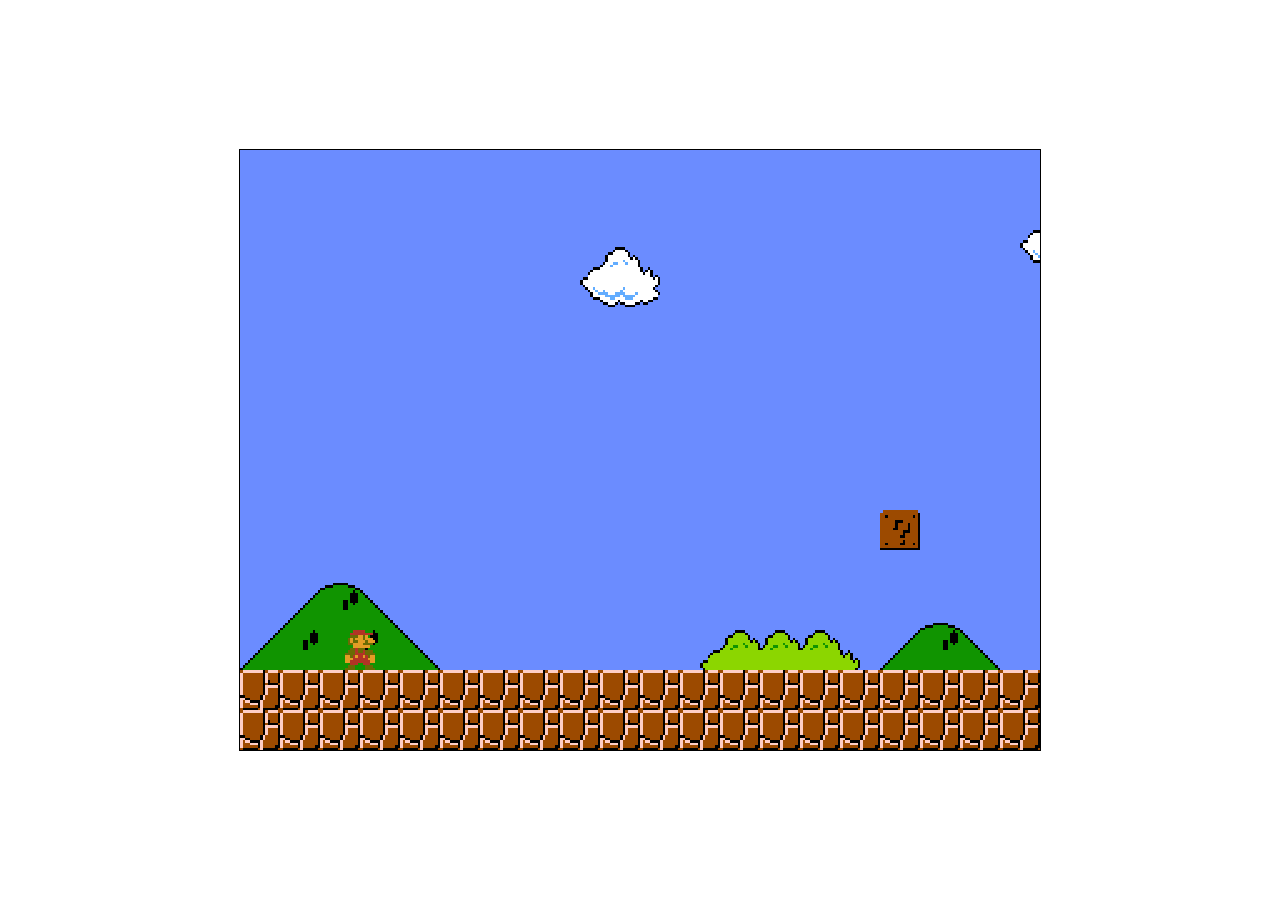
==== docs/index.html @ f3475fb0 "Add files via upload" ====
<!DOCTYPE html>
<html lang="en">
<head>
    <meta charset="UTF-8">
    <title>Mario</title>
    <link rel="stylesheet" type="text/css" href="all.css"/>
    <link rel="preload" href="sounds/stomp.wav" as="script">
</head>
<body>
    <canvas id="game_window">Обновите браузер</canvas>
    <audio id="music" preload="none" src=""></audio>
    <audio id="sound_player" preload="none" src=""></audio>
    <audio id="sound_enemy" preload="none" src=""></audio>
<script type="text/javascript" src="bundle.js"></script></body>
</html>
---- docs/all.css ----
:root {

}

html, body {
    height: 100%;
}

body{
    margin: 0;
    padding: 0;
    display: flex;
    justify-content: center;
    align-items: center;
}

canvas {
    border: 1px solid;
}
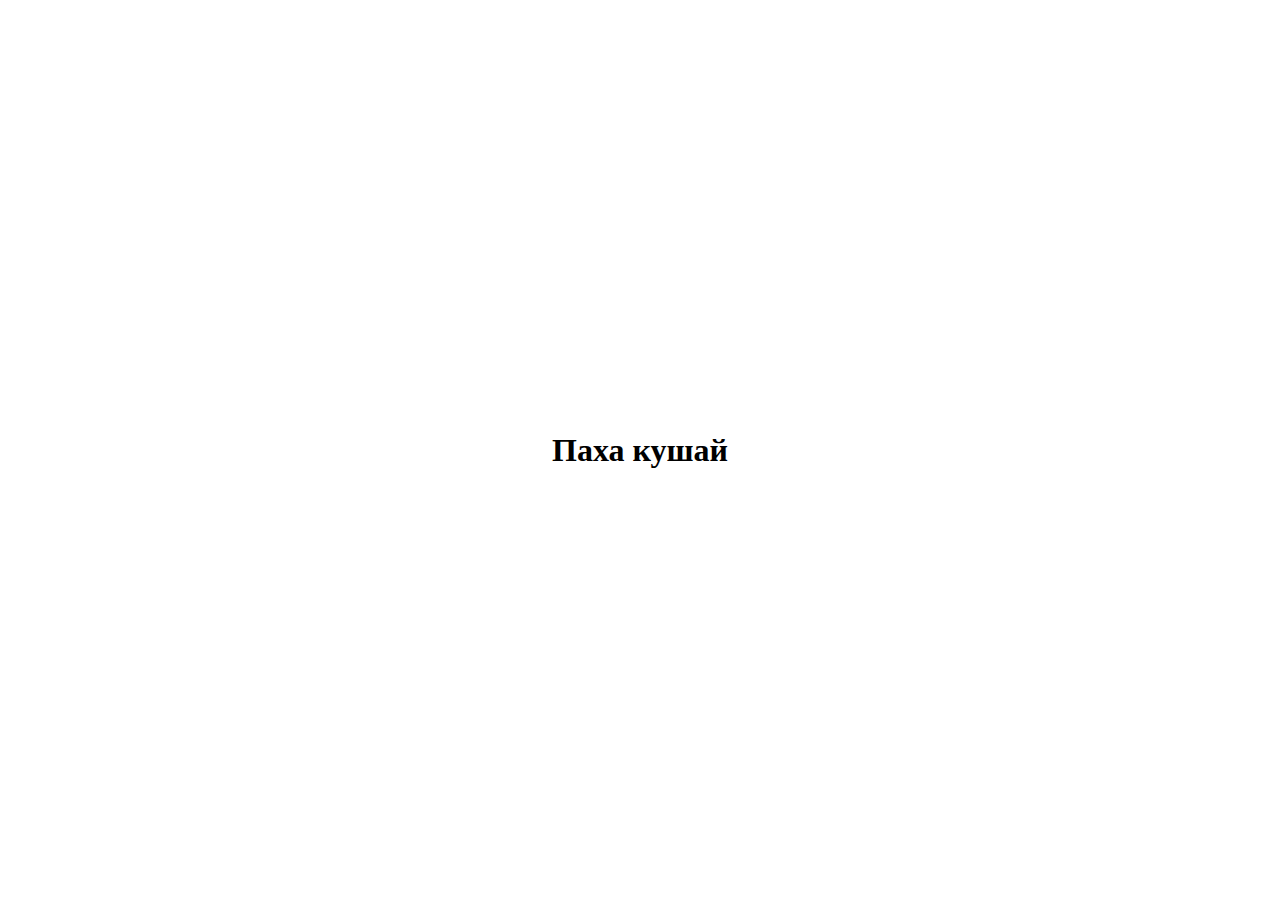
==== commit 8408aedc: "Update index.html" ====
--- a/docs/index.html
+++ b/docs/index.html
@@ -4,12 +4,9 @@
     <meta charset="UTF-8">
     <title>Mario</title>
     <link rel="stylesheet" type="text/css" href="all.css"/>
-    <link rel="preload" href="sounds/stomp.wav" as="script">
 </head>
 <body>
-    <canvas id="game_window">Обновите браузер</canvas>
-    <audio id="music" preload="none" src=""></audio>
-    <audio id="sound_player" preload="none" src=""></audio>
-    <audio id="sound_enemy" preload="none" src=""></audio>
+    <h1>Паха кушай</h1>
+    <!--<canvas id="game_window">Обновите браузер</canvas>-->
 <script type="text/javascript" src="bundle.js"></script></body>
-</html>+</html>
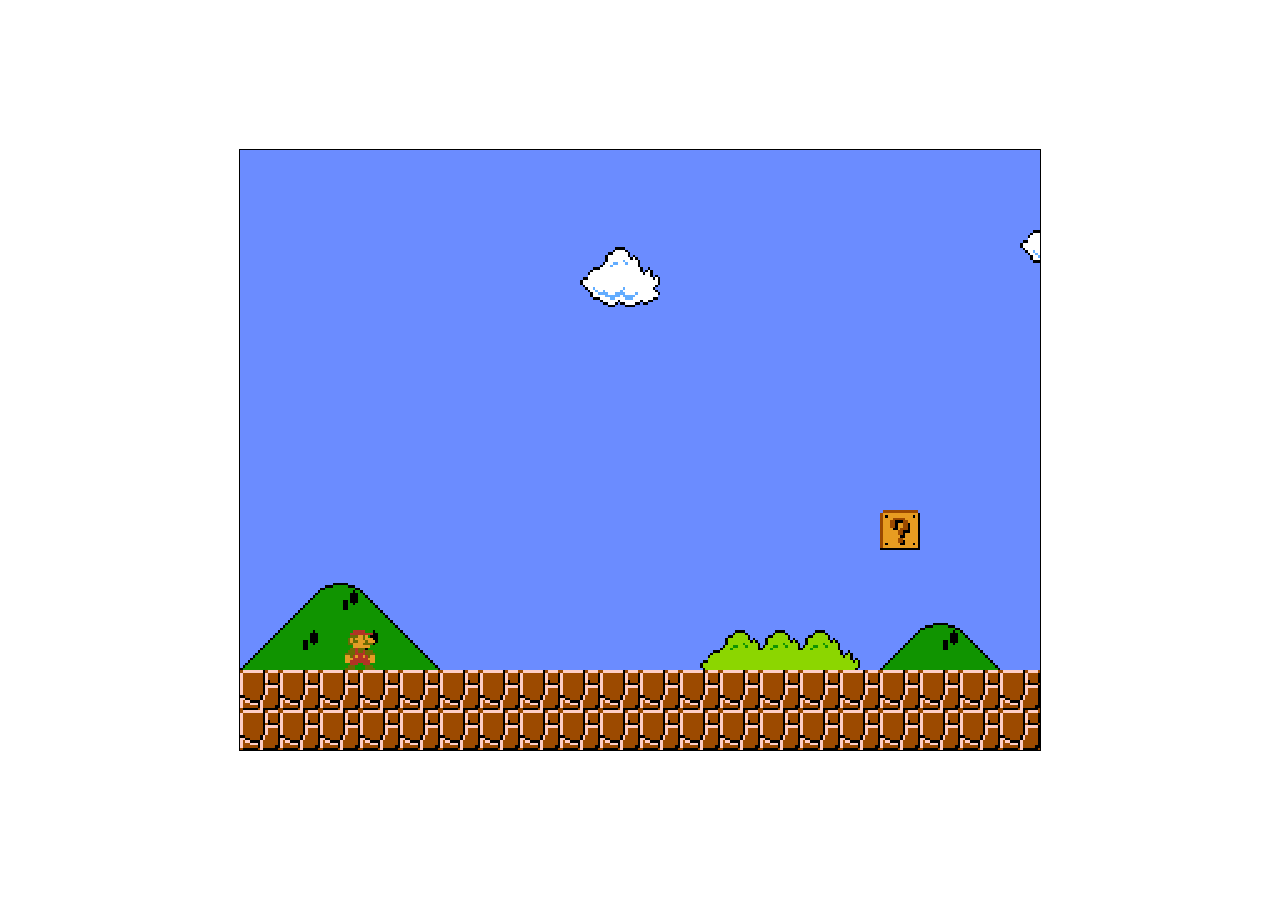
==== commit 2972bf2b: "Update index.html" ====
--- a/docs/index.html
+++ b/docs/index.html
@@ -6,7 +6,6 @@
     <link rel="stylesheet" type="text/css" href="all.css"/>
 </head>
 <body>
-    <h1>Паха кушай</h1>
-    <!--<canvas id="game_window">Обновите браузер</canvas>-->
+    <canvas id="game_window">Обновите браузер</canvas>
 <script type="text/javascript" src="bundle.js"></script></body>
 </html>
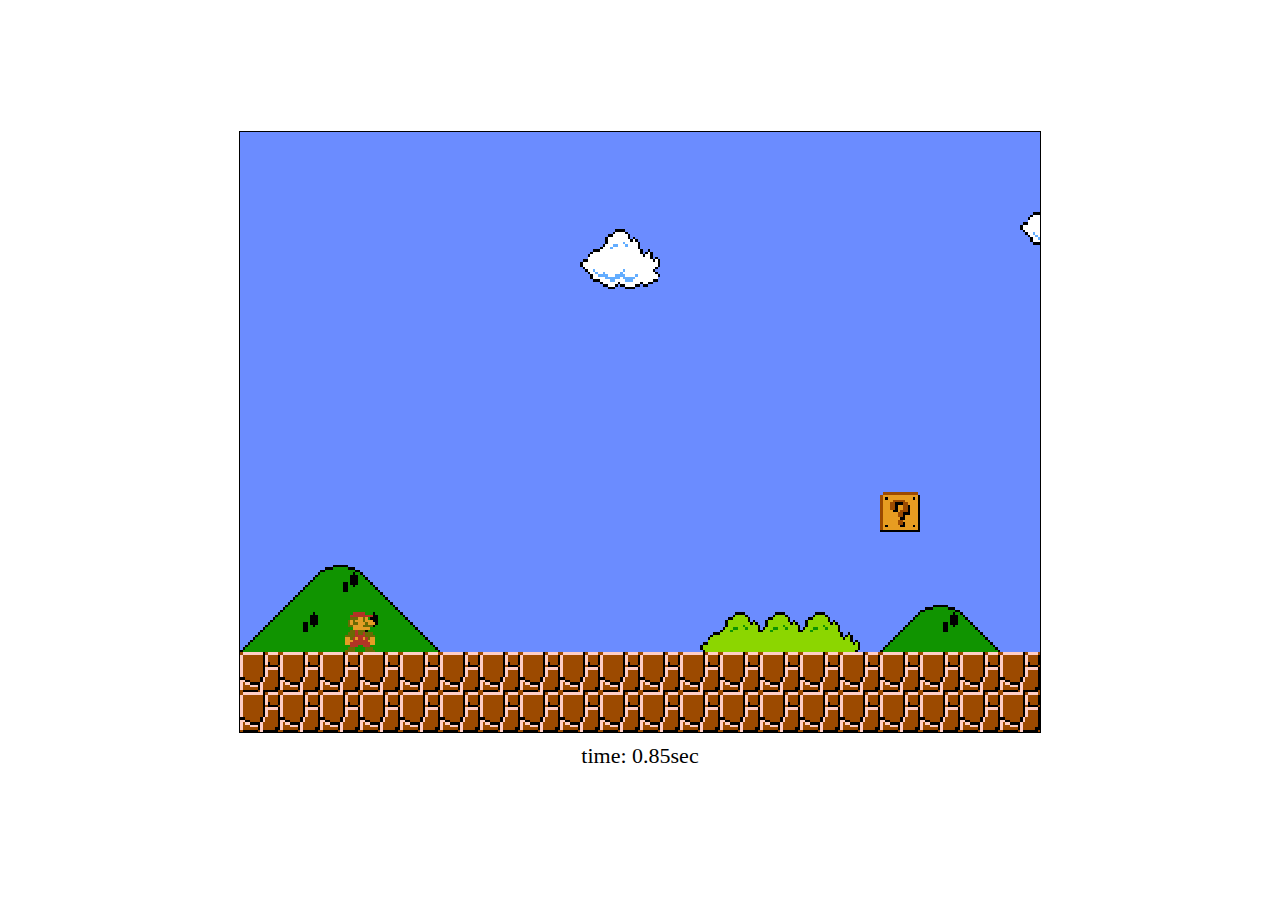
==== commit 1757fc11: "Add files via upload" ====
--- a/docs/index.html
+++ b/docs/index.html
@@ -7,5 +7,6 @@
 </head>
 <body>
     <canvas id="game_window">Обновите браузер</canvas>
+    <div id="time">time:</div>
 <script type="text/javascript" src="bundle.js"></script></body>
-</html>
+</html>--- a/docs/all.css
+++ b/docs/all.css
@@ -12,6 +12,12 @@
     display: flex;
     justify-content: center;
     align-items: center;
+    flex-direction: column;
+}
+
+#time{
+    padding-top: 10px;
+    font-size: 22px;
 }
 
 canvas {
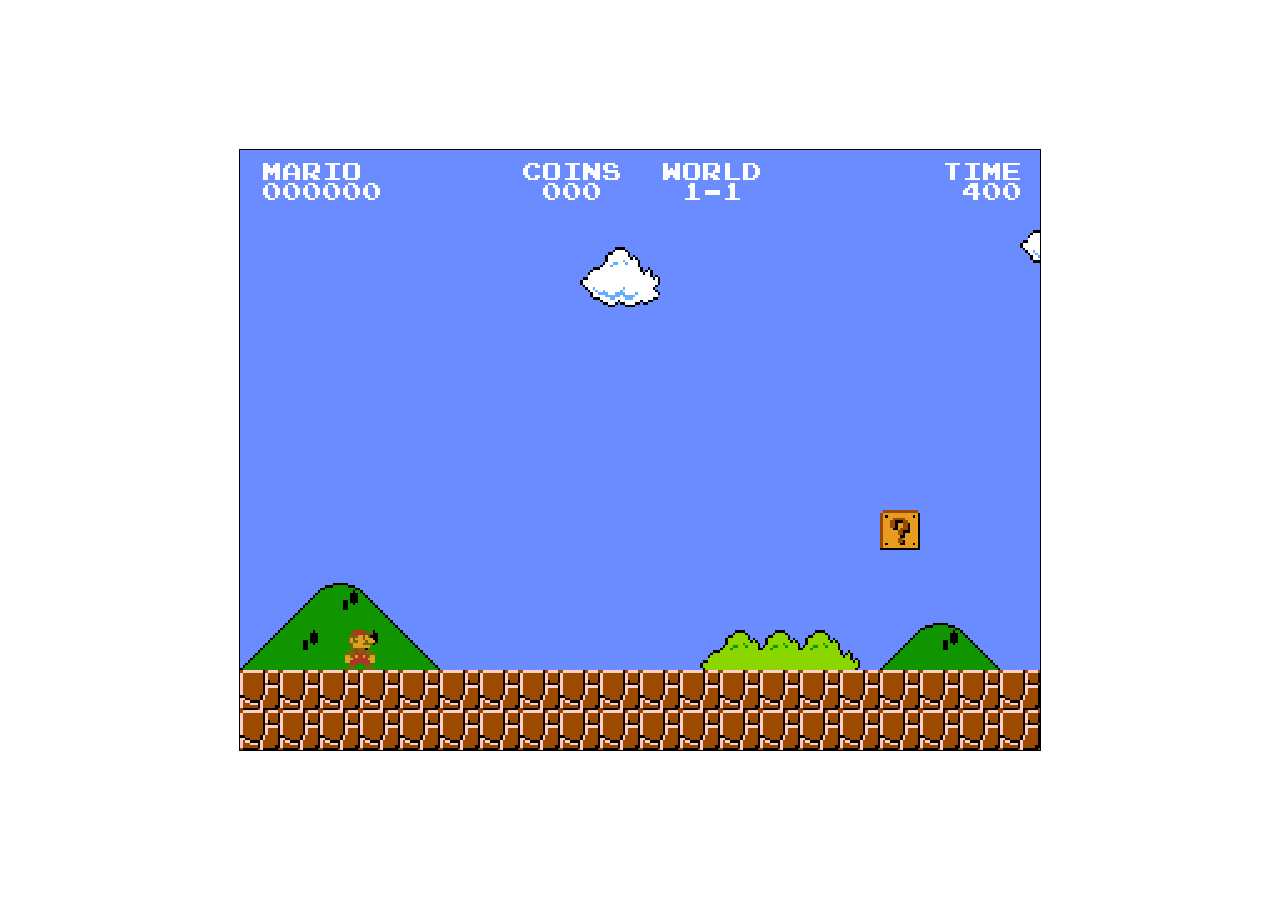
==== commit e49ef23b: "Add files via upload" ====
--- a/docs/index.html
+++ b/docs/index.html
@@ -7,6 +7,5 @@
 </head>
 <body>
     <canvas id="game_window">Обновите браузер</canvas>
-    <div id="time">time:</div>
 <script type="text/javascript" src="bundle.js"></script></body>
 </html>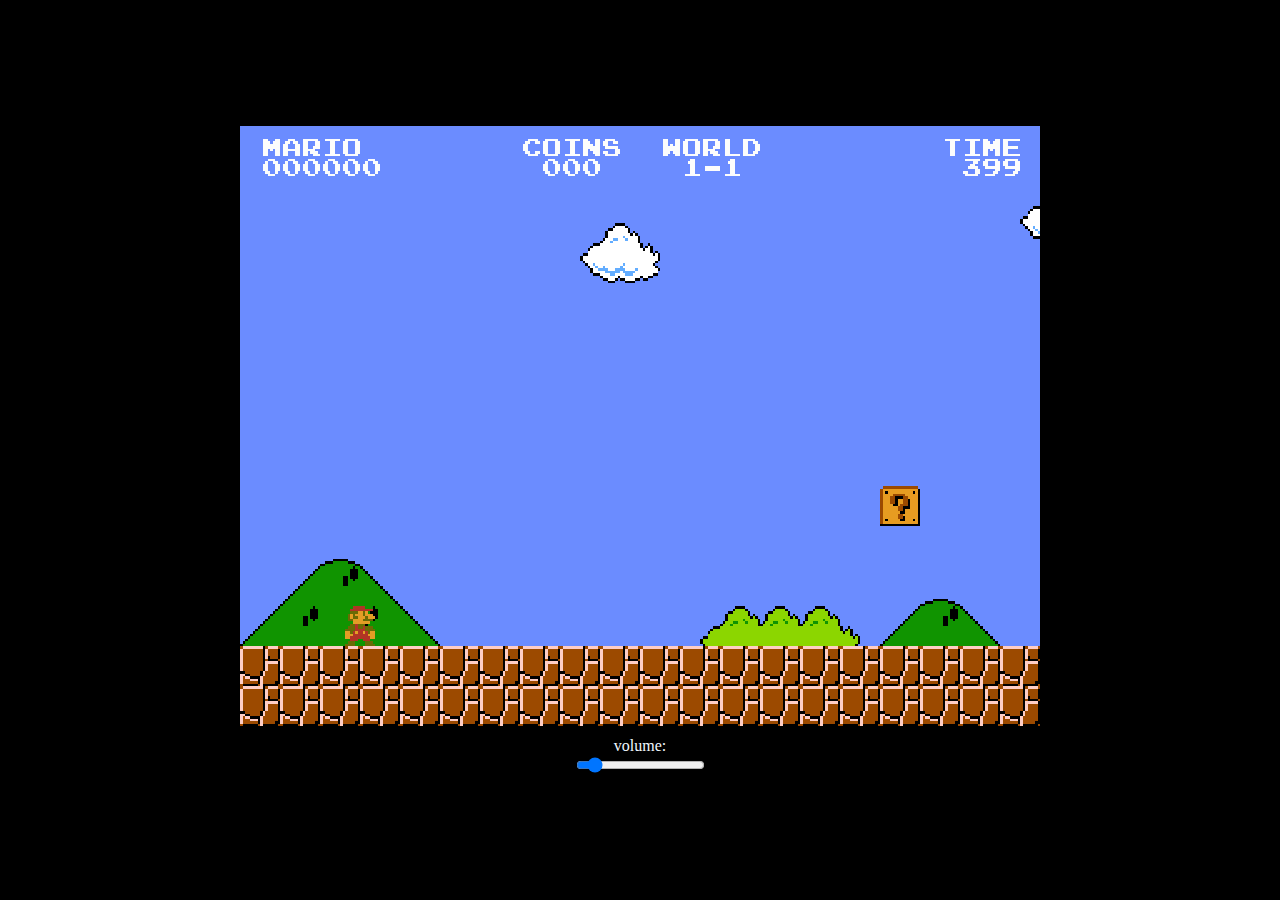
==== commit 7539e391: "Add files via upload" ====
--- a/docs/index.html
+++ b/docs/index.html
@@ -7,5 +7,6 @@
 </head>
 <body>
     <canvas id="game_window">Обновите браузер</canvas>
+    <span style="color: aliceblue; margin-top: 10px">volume:</span> <input id="volume_range" min="0" max="1" step="0.05" type="range">
 <script type="text/javascript" src="bundle.js"></script></body>
 </html>--- a/docs/all.css
+++ b/docs/all.css
@@ -13,6 +13,7 @@
     justify-content: center;
     align-items: center;
     flex-direction: column;
+    background-color: black;
 }
 
 #time{
